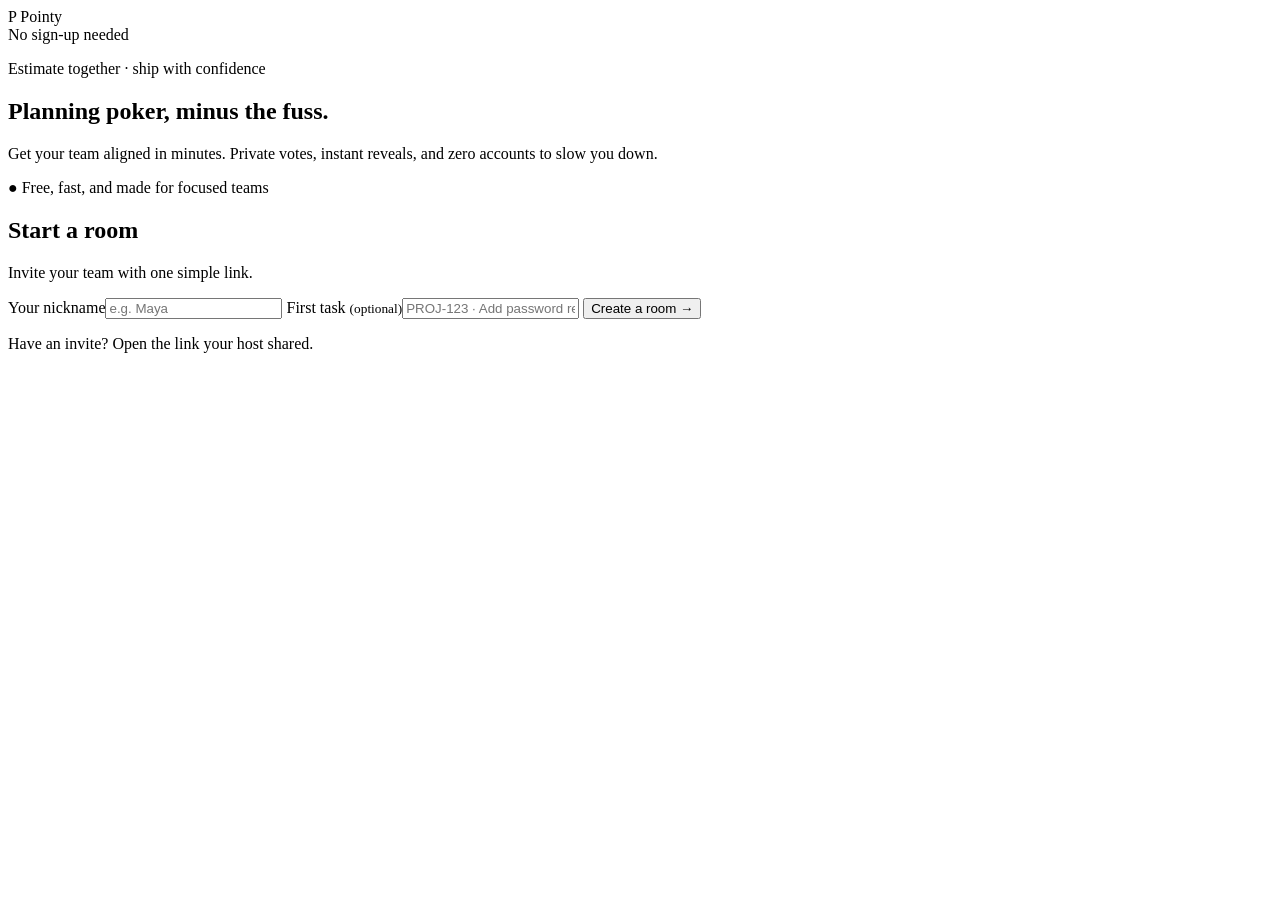
==== planning_poker/static/index.html @ ff1f1cac "Import Planning Poker application" ====
<!doctype html>
<html lang="en">
<head>
  <meta charset="utf-8"><meta name="viewport" content="width=device-width, initial-scale=1">
  <title>Pointy — Planning poker, minus the fuss</title>
  <link rel="stylesheet" href="./static/styles.css">
</head>
<body>
  <header class="topbar shell"><div class="brand"><span class="brand-mark">P</span> Pointy</div><span class="pill">No sign-up needed</span></header>
  <main class="landing shell">
    <section class="landing-copy">
      <p class="eyebrow">Estimate together · ship with confidence</p>
      <h1>Planning poker, <span class="highlight">minus the fuss.</span></h1>
      <p class="lead">Get your team aligned in minutes. Private votes, instant reveals, and zero accounts to slow you down.</p>
      <p class="trust"><span>●</span> Free, fast, and made for focused teams</p>
    </section>
    <section class="panel">
      <h2>Start a room</h2><p class="panel-sub">Invite your team with one simple link.</p>
      <form id="create-form" novalidate>
        <label class="field"><span>Your nickname</span><input name="nickname" maxlength="32" autocomplete="nickname" placeholder="e.g. Maya" required></label>
        <label class="field"><span>First task <small>(optional)</small></span><input name="task" maxlength="160" placeholder="PROJ-123 · Add password reset"></label>
        <button class="primary" type="submit">Create a room →</button><p class="error" id="form-error" role="alert"></p>
      </form>
      <p class="join-link">Have an invite? Open the link your host shared.</p>
    </section>
  </main>
  <script src="./static/home.js" defer></script>
</body>
</html>
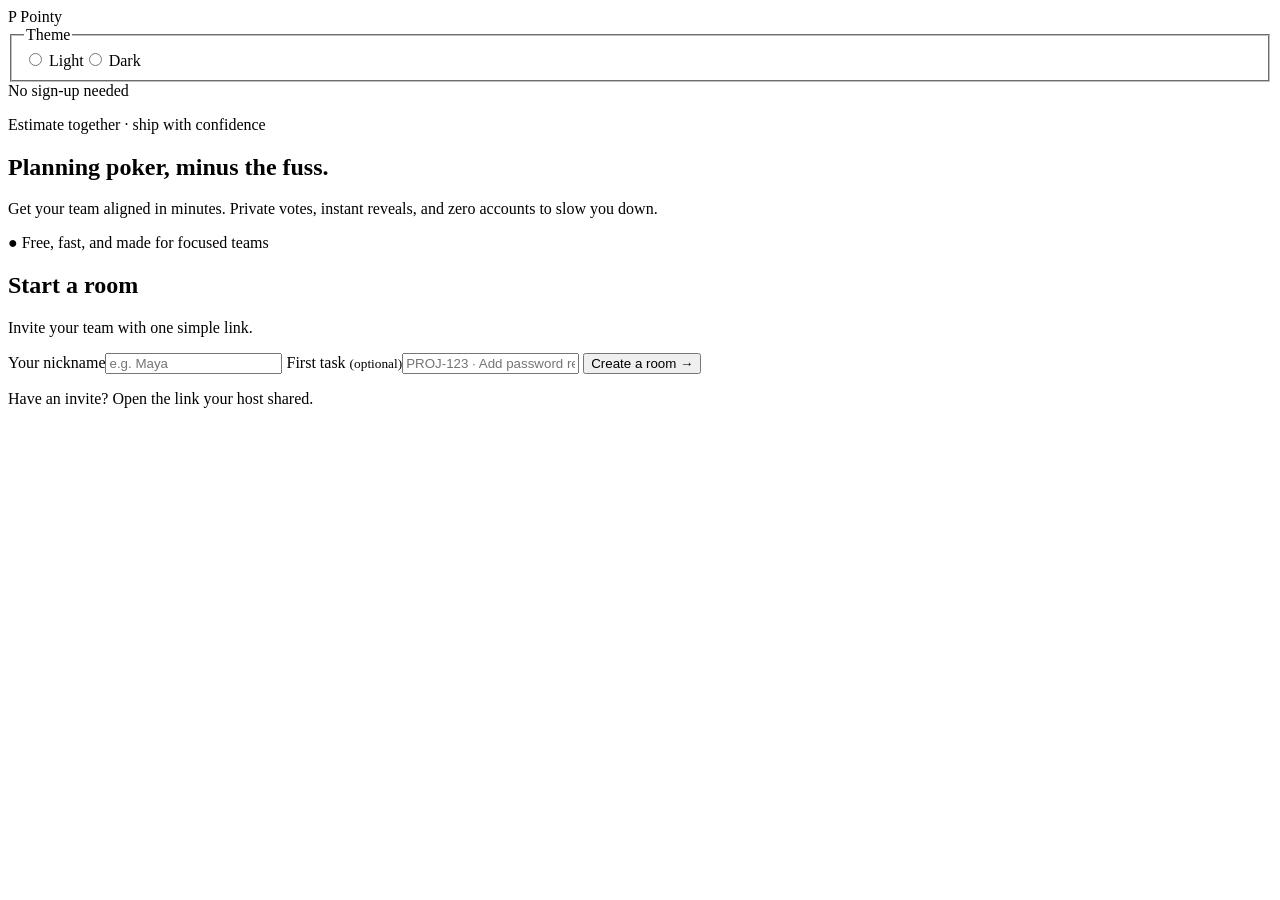
==== commit 0a842a5a: "feat: add persistent dark theme" ====
--- a/planning_poker/static/index.html
+++ b/planning_poker/static/index.html
@@ -3,10 +3,11 @@
 <head>
   <meta charset="utf-8"><meta name="viewport" content="width=device-width, initial-scale=1">
   <title>Pointy — Planning poker, minus the fuss</title>
-  <link rel="stylesheet" href="./static/styles.css">
+  <script>(function(){var t='dark';try{var s=localStorage.getItem('pointy:theme');if(s==='light'||s==='dark')t=s}catch(e){}document.documentElement.dataset.theme=t}())</script>
+  <link rel="stylesheet" href="./static/styles.css?v=7">
 </head>
 <body>
-  <header class="topbar shell"><div class="brand"><span class="brand-mark">P</span> Pointy</div><span class="pill">No sign-up needed</span></header>
+  <header class="topbar shell"><div class="brand"><span class="brand-mark">P</span> Pointy</div><fieldset class="theme-switch"><legend>Theme</legend><label><input type="radio" name="theme" value="light"> Light</label><label><input type="radio" name="theme" value="dark"> Dark</label></fieldset><span class="pill">No sign-up needed</span></header>
   <main class="landing shell">
     <section class="landing-copy">
       <p class="eyebrow">Estimate together · ship with confidence</p>
@@ -24,6 +25,7 @@
       <p class="join-link">Have an invite? Open the link your host shared.</p>
     </section>
   </main>
-  <script src="./static/home.js" defer></script>
+  <script src="./static/theme.js?v=7" defer></script>
+  <script src="./static/home.js?v=7" defer></script>
 </body>
 </html>
